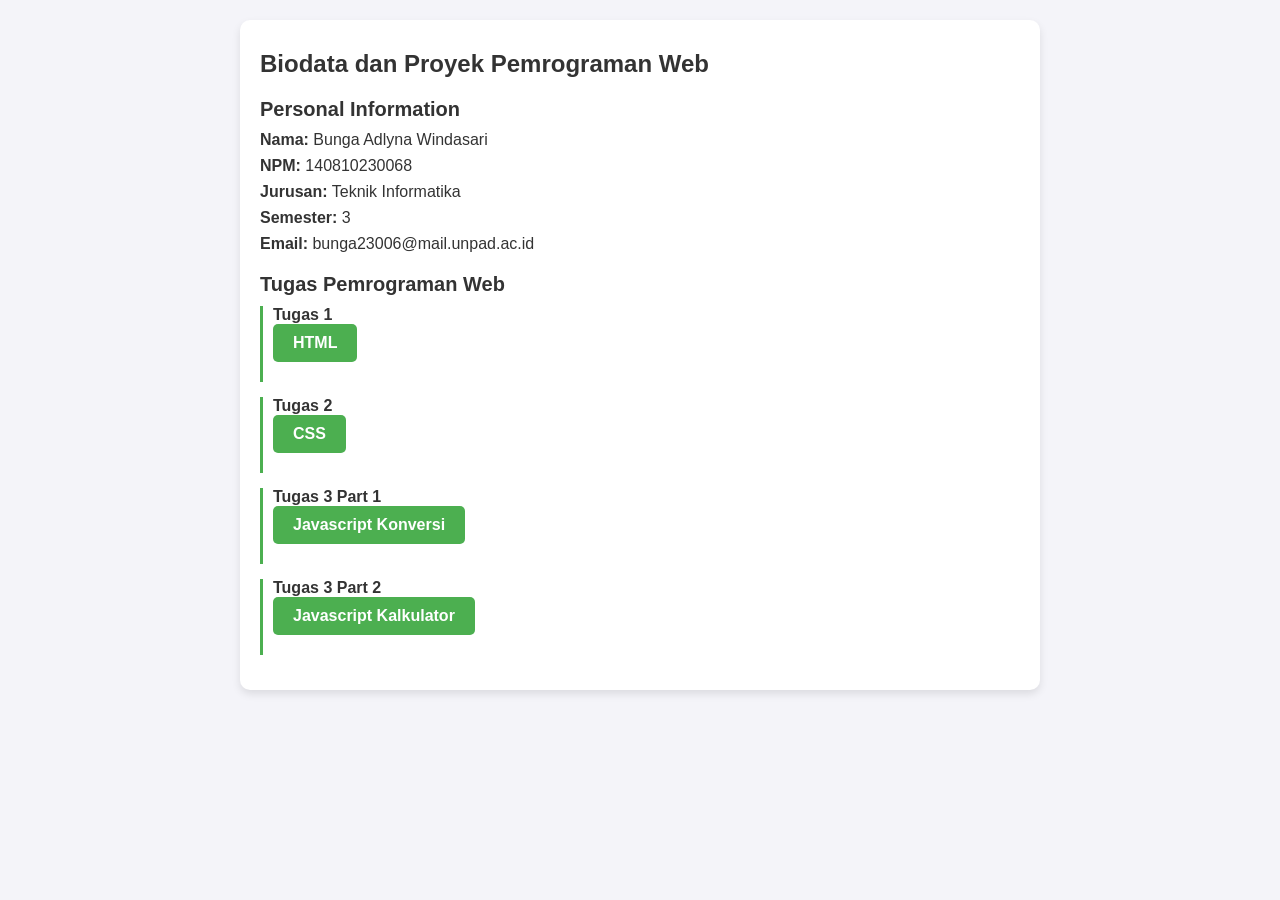
==== index.html @ ca276e3f "update folder" ====
<html lang="en">
<head>
    <meta charset="UTF-8">
    <meta name="viewport" content="width=device-width, initial-scale=1.0">
    <title>Biodata dan Proyek Pemrograman Web</title>
    <style>
        * {
            margin: 0;
            padding: 0;
            box-sizing: border-box;
        }

        body {
            font-family: Arial, sans-serif;
            background-color: #f4f4f9;
            color: #333;
            padding: 20px;
        }

        .container {
            max-width: 800px;
            margin: 0 auto;
            background-color: #fff;
            padding: 20px;
            border-radius: 10px;
            box-shadow: 0 4px 8px rgba(0, 0, 0, 0.1);
        }

        h1 {
            font-size: 24px;
            margin-top: 10px;
        }

        p {
            font-size: 18px;
            color: #666;
        }

        .biodata, .projects {
            margin-top: 20px;
        }

        h2 {
            font-size: 20px;
            color: #333;
            margin-bottom: 10px;
        }

        ul {
            list-style-type: none;
        }

        li {
            font-size: 16px;
            margin-bottom: 8px;
        }

        li strong {
            font-weight: bold;
        }

        .projects ul li {
            padding-left: 10px;
            border-left: 3px solid #4CAF50;
            margin-bottom: 15px;
        }

        /* Button Style */
        .project-link {
            display: inline-block;
            padding: 10px 20px;
            background-color: #4CAF50;
            color: white;
            text-decoration: none;
            font-weight: bold;
            border-radius: 5px;
            transition: background-color 0.3s ease;
            margin-bottom: 20px;
        }

        .github-link:hover {
            background-color: #45a049;
        }
    </style>
</head>
<body>
    <div class="container">

        <h1>Biodata dan Proyek Pemrograman Web</h1>

        <!-- Biodata Section -->
        <div class="biodata">
            <h2>Personal Information</h2>
            <ul>
                <li><strong>Nama:</strong> Bunga Adlyna Windasari</li>
                <li><strong>NPM:</strong> 140810230068</li>
                <li><strong>Jurusan:</strong> Teknik Informatika</li>
                <li><strong>Semester:</strong> 3</li>
                <li><strong>Email:</strong> bunga23006@mail.unpad.ac.id</li>
            </ul>
        </div>

        <!-- Project Section -->
        <div class="projects">
            <h2>Tugas Pemrograman Web</h2>
            <ul>
                <li>
                    <strong >Tugas 1</strong><br>
                    <a class="project-link" href="Tugas 1/Tugas1.html" target="_blank">HTML</a>
                </li>
                <li>
                    <strong>Tugas 2</strong><br>
                    <a class="project-link" href="Tugas 2/Tugas2.html" target="_blank">CSS</a>
                </li>
                <li>
                    <strong>Tugas 3 Part 1</strong><br>
                    <a class="project-link" href="Tugas 3 Part 1/Tugas3.html" target="_blank">Javascript Konversi</a>
                </li>
                <li>
                    <strong>Tugas 3 Part 2</strong><br>
                    <a class="project-link" href="Tugas 3 Part 2/Tugas3_Part2.html" target="_blank">Javascript Kalkulator</a>
                </li>
            </ul>
        </div>
    </div>
</body>
</html>
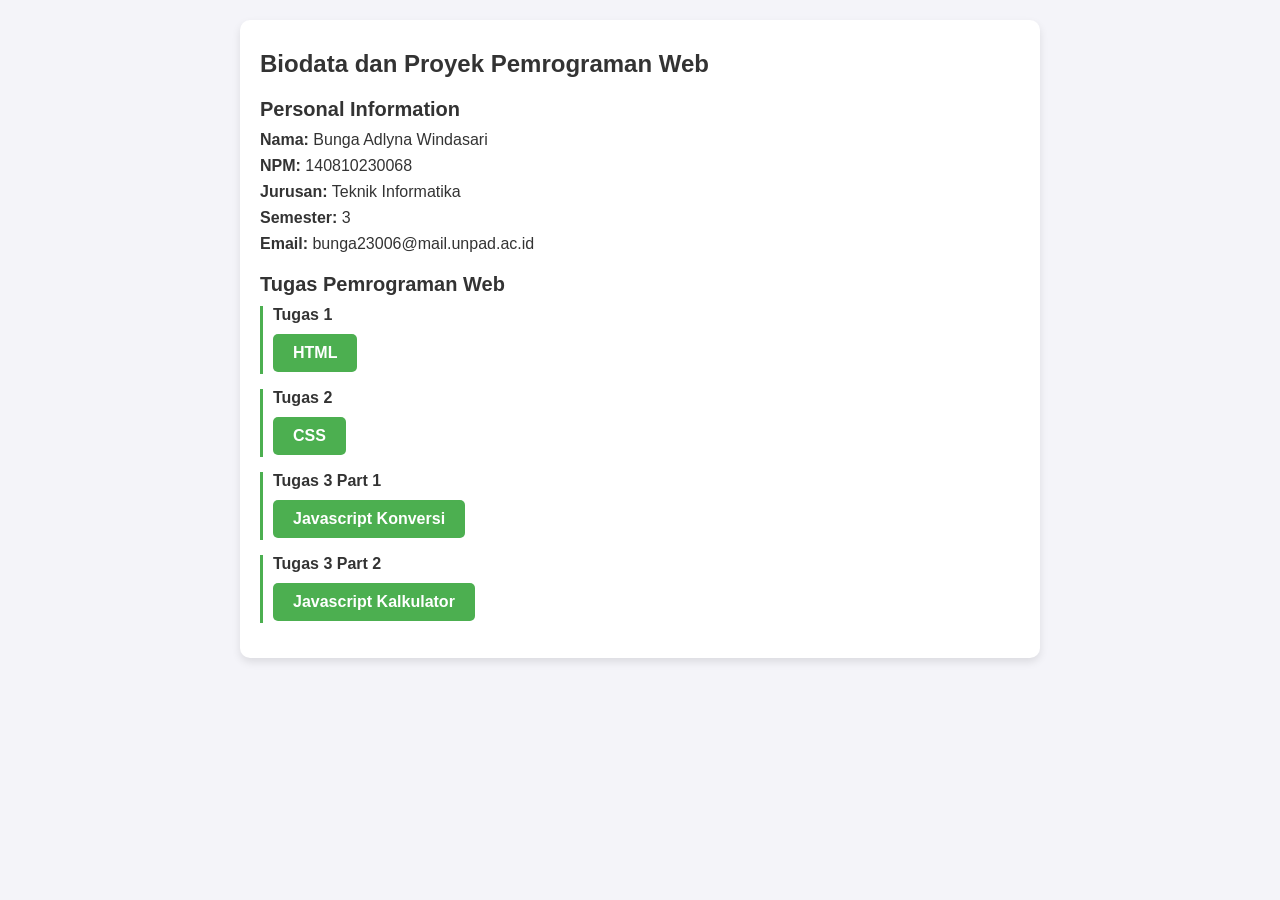
==== commit 25302021: "update folder" ====
--- a/index.html
+++ b/index.html
@@ -75,7 +75,8 @@
             font-weight: bold;
             border-radius: 5px;
             transition: background-color 0.3s ease;
-            margin-bottom: 20px;
+            margin-bottom: 2px;
+            margin-top: 10px;
         }
 
         .github-link:hover {
@@ -106,19 +107,19 @@
             <ul>
                 <li>
                     <strong >Tugas 1</strong><br>
-                    <a class="project-link" href="Tugas 1/Tugas1.html" target="_blank">HTML</a>
+                    <a class="project-link" href="Pemrograman-Web/Tugas 1/Tugas1.html" target="_blank">HTML</a>
                 </li>
                 <li>
                     <strong>Tugas 2</strong><br>
-                    <a class="project-link" href="Tugas 2/Tugas2.html" target="_blank">CSS</a>
+                    <a class="project-link" href="Pemrograman-Web/Tugas 2/Tugas2.html" target="_blank">CSS</a>
                 </li>
                 <li>
                     <strong>Tugas 3 Part 1</strong><br>
-                    <a class="project-link" href="Tugas 3 Part 1/Tugas3.html" target="_blank">Javascript Konversi</a>
+                    <a class="project-link" href="Pemrograman-Web/Tugas 3 Part 1/Tugas3.html" target="_blank">Javascript Konversi</a>
                 </li>
                 <li>
                     <strong>Tugas 3 Part 2</strong><br>
-                    <a class="project-link" href="Tugas 3 Part 2/Tugas3_Part2.html" target="_blank">Javascript Kalkulator</a>
+                    <a class="project-link" href="Pemrograman-Web/Tugas 3 Part 2/Tugas3_Part2.html" target="_blank">Javascript Kalkulator</a>
                 </li>
             </ul>
         </div>
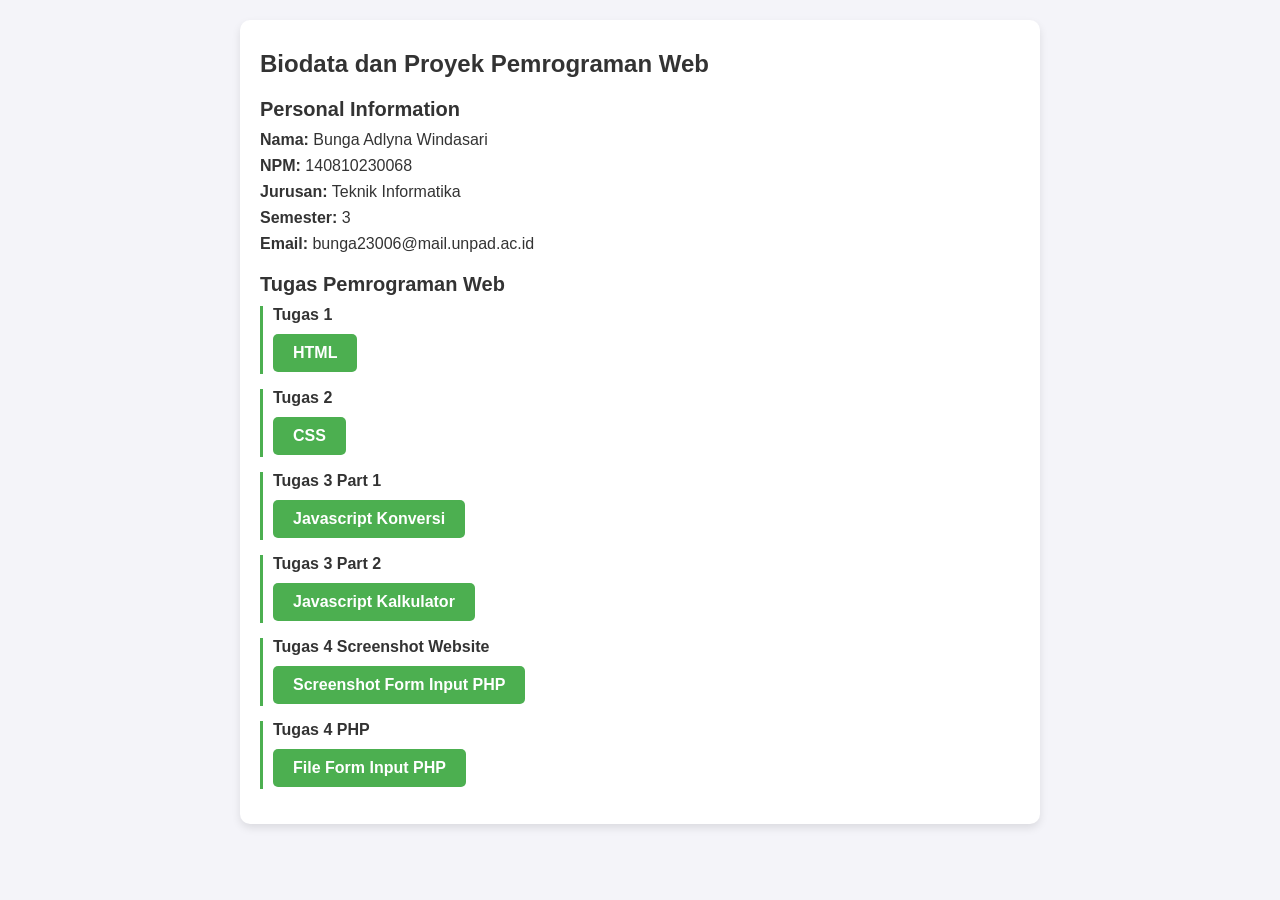
==== commit 31afc88b: "update tugas 4" ====
--- a/index.html
+++ b/index.html
@@ -107,19 +107,27 @@
             <ul>
                 <li>
                     <strong >Tugas 1</strong><br>
-                    <a class="project-link" href="Pemrograman-Web/Tugas 1/Tugas1.html" target="_blank">HTML</a>
+                    <a class="project-link" href="Pemrograman-Web/Tugas-1/Tugas1.html" target="_blank">HTML</a>
                 </li>
                 <li>
                     <strong>Tugas 2</strong><br>
-                    <a class="project-link" href="Pemrograman-Web/Tugas 2/Tugas2.html" target="_blank">CSS</a>
+                    <a class="project-link" href="Pemrograman-Web/Tugas-2/Tugas2.html" target="_blank">CSS</a>
                 </li>
                 <li>
                     <strong>Tugas 3 Part 1</strong><br>
-                    <a class="project-link" href="Pemrograman-Web/Tugas 3 Part 1/Tugas3.html" target="_blank">Javascript Konversi</a>
+                    <a class="project-link" href="Pemrograman-Web/Tugas-3-Part-1/Tugas3.html" target="_blank">Javascript Konversi</a>
                 </li>
                 <li>
                     <strong>Tugas 3 Part 2</strong><br>
-                    <a class="project-link" href="Pemrograman-Web/Tugas 3 Part 2/Tugas3_Part2.html" target="_blank">Javascript Kalkulator</a>
+                    <a class="project-link" href="Pemrograman-Web/Tugas-3-Part-2/Tugas3_Part2.html" target="_blank">Javascript Kalkulator</a>
+                </li>
+                <li>
+                    <strong>Tugas 4 Screenshot Website</strong><br>
+                    <a class="project-link" href="Pemrograman-Web/Tugas-4/hasil.html" target="_blank">Screenshot Form Input PHP</a>
+                </li>
+                <li>
+                    <strong>Tugas 4 PHP</strong><br>
+                    <a class="project-link" href="Pemrograman-Web/Tugas-4/form.php" target="_blank">File Form Input PHP</a>
                 </li>
             </ul>
         </div>
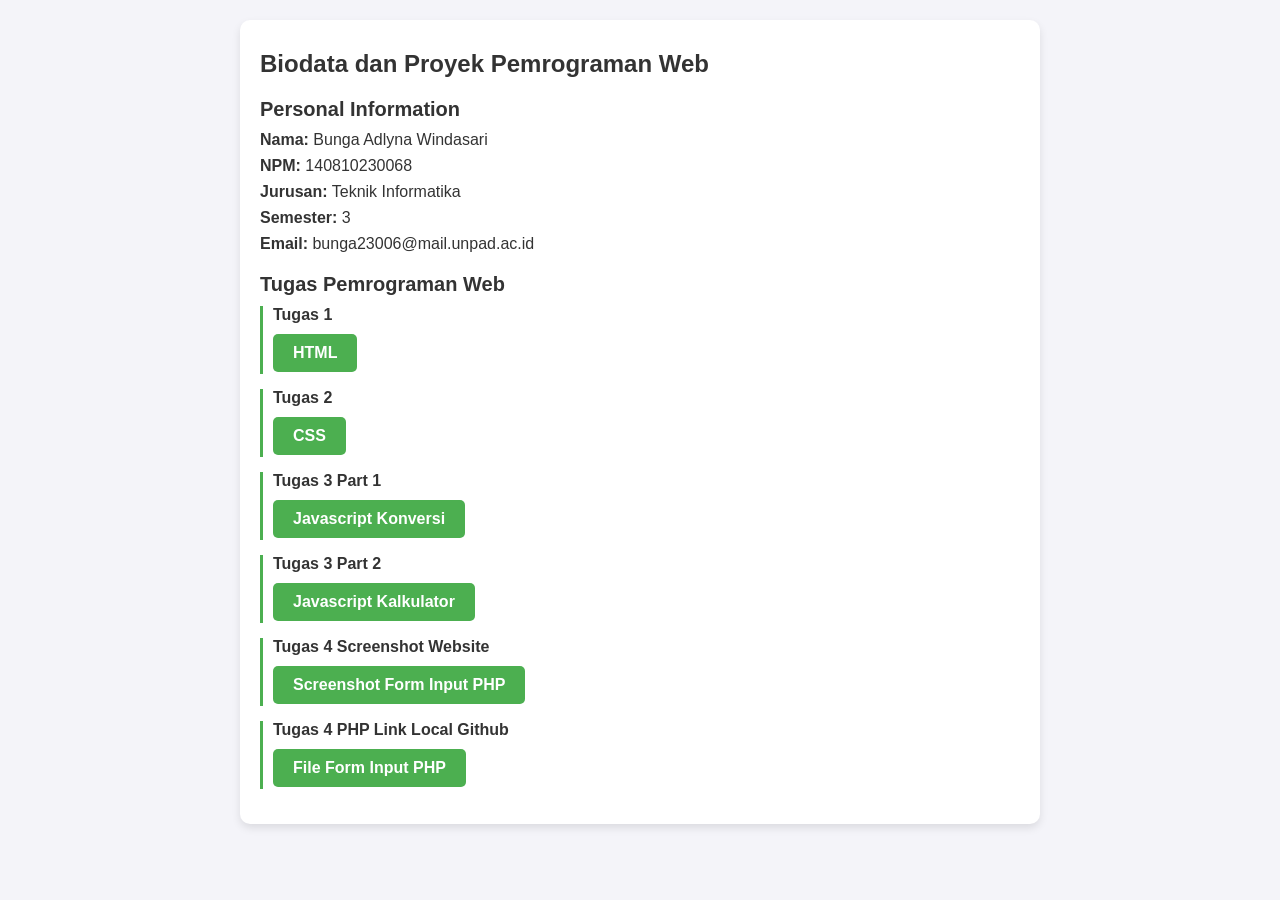
==== commit 900fc6ea: "update tugas 4" ====
--- a/index.html
+++ b/index.html
@@ -126,8 +126,8 @@
                     <a class="project-link" href="Pemrograman-Web/Tugas-4/hasil.html" target="_blank">Screenshot Form Input PHP</a>
                 </li>
                 <li>
-                    <strong>Tugas 4 PHP</strong><br>
-                    <a class="project-link" href="Pemrograman-Web/Tugas-4/form.php" target="_blank">File Form Input PHP</a>
+                    <strong>Tugas 4 PHP Link Local Github</strong><br>
+                    <a class="project-link" href="https://github.com/bun349/bun349.github.io/blob/main/Pemrograman-Web/Tugas-4/form.php" target="_blank">File Form Input PHP</a>
                 </li>
             </ul>
         </div>
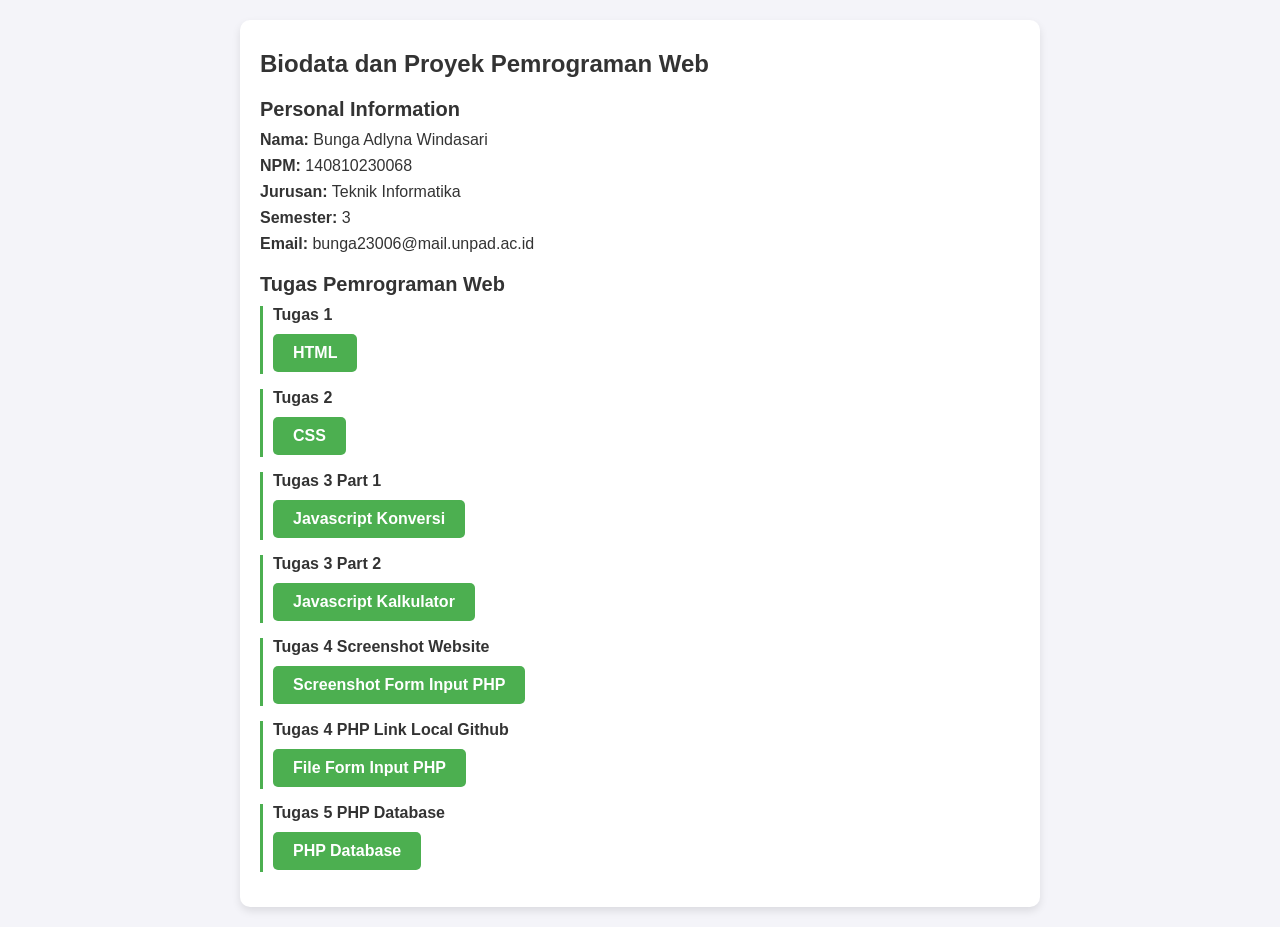
==== commit bb9e6d53: "tugas 5" ====
--- a/index.html
+++ b/index.html
@@ -129,6 +129,10 @@
                     <strong>Tugas 4 PHP Link Local Github</strong><br>
                     <a class="project-link" href="https://github.com/bun349/bun349.github.io/blob/main/Pemrograman-Web/Tugas-4/form.php" target="_blank">File Form Input PHP</a>
                 </li>
+                <li>
+                    <strong>Tugas 5 PHP Database</strong><br>
+                    <a class="project-link" href="https://github.com/bun349/bun349.github.io/blob/main/Pemrograman-Web/Tugas-4/form.php" target="_blank">PHP Database</a>
+                </li>
             </ul>
         </div>
     </div>
